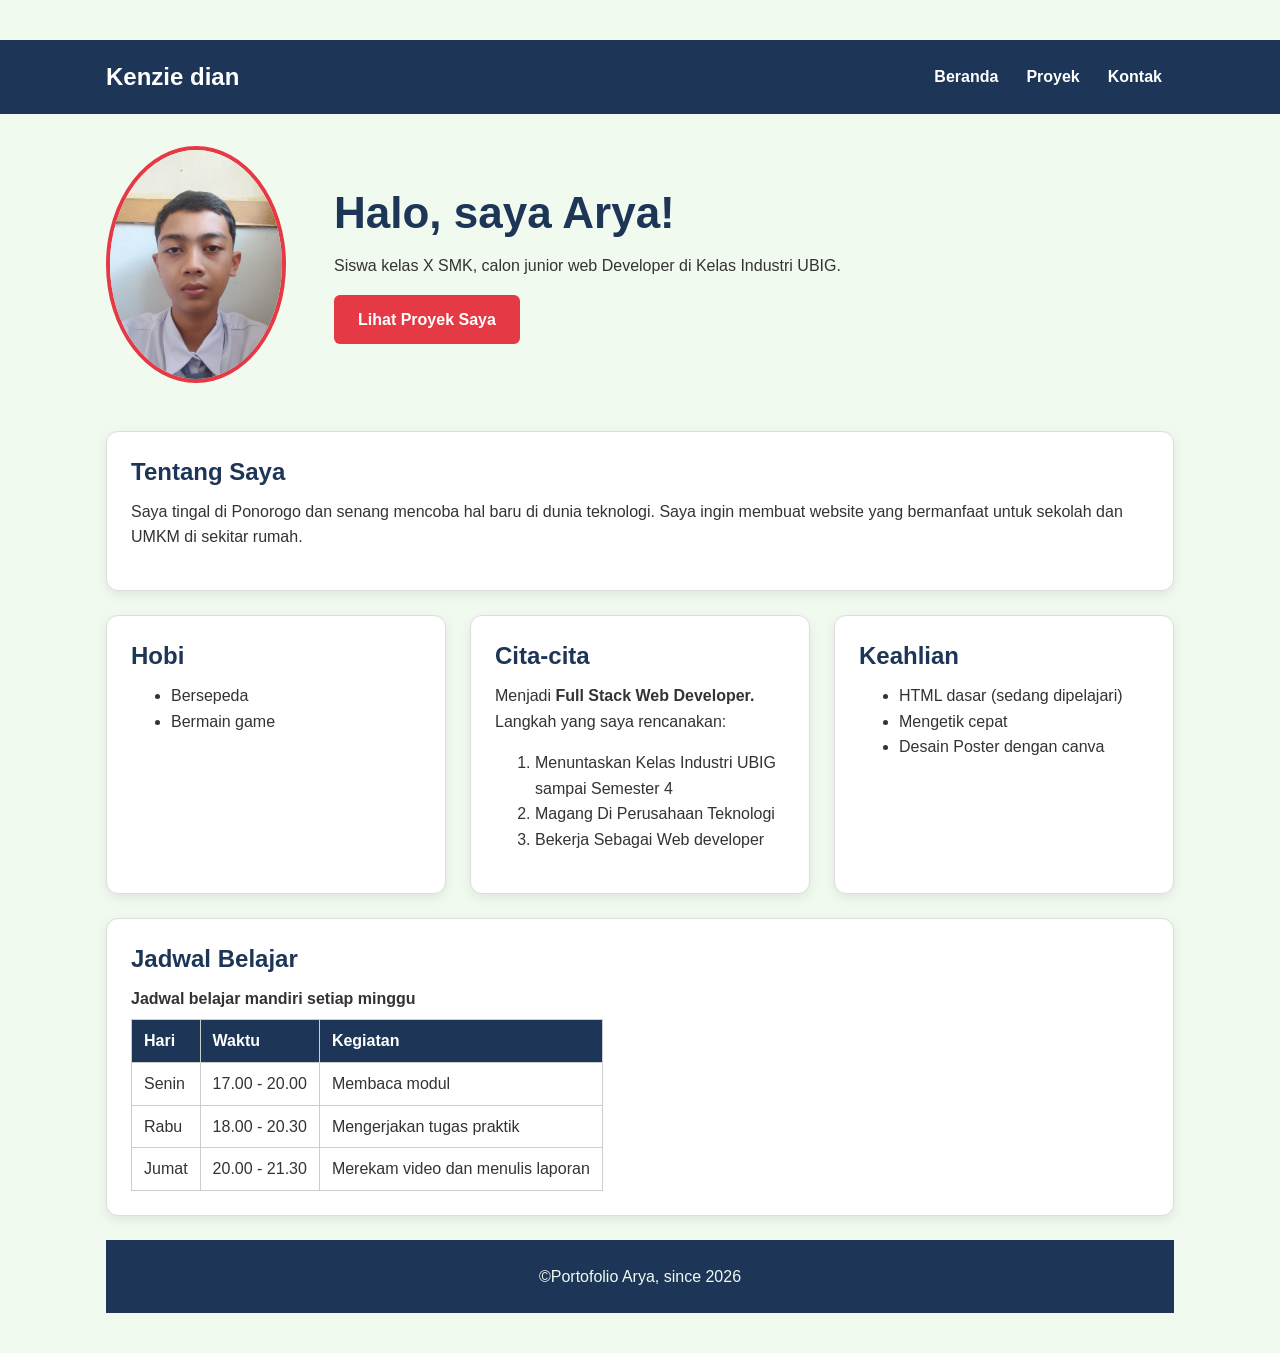
==== index.html @ 17a47b2e "feat: portofolio v1" ====
<!doctype html>
<html lang="en">
  <head>
    <meta charset="UTF-8" />
    <meta name="viewport" content="width=device-width, initial-scale=1.0" />
    <title>Beranda</title>
    <link rel="stylesheet" href="css/style.css">
  </head>
  <body>
    <main>
    <header>
      <div class="container navbar">
      <h1>Kenzie dian</h1>
        <nav>
          <ul>
            <li><a href="index.html">Beranda</a></li>
            <li><a href="proyek.html">Proyek</a></li>
            <li><a href="kontak.html">Kontak</a></li>
          </ul>
        </nav>
      </div>
    </header>
    <div class="container">
      <section class="hero">
      <img src="img/foto.jpg" alt="Foto Profil Kenzie Dian"
      width="180" />
      <div>
        <h2>Halo, saya Arya!</h2>
        <p>Siswa kelas X SMK, calon junior web Developer di Kelas 
          Industri UBIG.</p>
        <a href="proyek.html" class="tombol">Lihat Proyek Saya</a>
      </div>
    </section>
    <section class="kartu">
      <h2>Tentang Saya</h2>
      <p>
        Saya tingal di Ponorogo dan senang mencoba hal baru di dunia teknologi.
        Saya ingin membuat website yang bermanfaat untuk sekolah dan UMKM di
        sekitar rumah.
      </p>
    </section>
  <div class="daftar-kartu">
  <section class="kartu">
    <h2>Hobi</h2>
    <ul>
      <li>Bersepeda</li>
      <li>Bermain game</li>
    </ul>
  </section>

  <section class="kartu">
    <h2>Cita-cita</h2>
    <p>
      Menjadi <strong>Full Stack Web Developer.</strong> Langkah yang saya
      rencanakan:
    </p>
    <ol type="1">
      <li>Menuntaskan Kelas Industri UBIG sampai Semester 4</li>
      <li>Magang Di Perusahaan Teknologi</li>
      <li>Bekerja Sebagai Web developer</li>
    </ol>
  </section>
  <section class="kartu">
    <h2>Keahlian</h2>
    <ul>
      <li>HTML dasar (sedang dipelajari)</li>
      <li>Mengetik cepat</li>
      <li>Desain Poster dengan canva</li>
    </ul>
  </section>
  </div>
    <section class="kartu">
      <h2>Jadwal Belajar</h2>
      <table>
        <caption>
          Jadwal belajar mandiri setiap minggu
        </caption>
        <thead>
          <tr>
            <th>Hari</th>
            <th>Waktu</th>
            <th>Kegiatan</th>
          </tr>
        </thead>
        <tbody>
          <tr>
            <td>Senin</td>
            <td>17.00 - 20.00</td>
            <td>Membaca modul</td>
          </tr>
          <tr>
            <td>Rabu</td>
            <td>18.00 - 20.30</td>
            <td>Mengerjakan tugas praktik</td>
          </tr>
          <tr>
            <td>Jumat</td>
            <td>20.00 - 21.30</td>
            <td>Merekam video dan menulis laporan</td>
          </tr>
        </tbody>
      </table>
    </section>
  <footer>
    &copy;Portofolio Arya, since 2026
  </footer>
    </div>
    </div>
    </main>
  </body>
</html>
---- css/style.css ----
/* Gaya portofolio Andi Pratama   
Palet: #1D3557 (utama), #E63946 (aksen), #F1FAEE (latar)   
Huruf: Poppins (judul), Inter (isi)   
Tata letak: mobile first, titik ubah 768px (tablet) dan 1024px (laptop) */

/* 1. Reset dan box model */
* {
  box-sizing: border-box;
  margin: 0;
}
.kartu img {
  max-width: 100%;
  height: auto;
}

/* 2. Warna dan huruf dasar */
body {
  font-family: "Inter", Arial, sans-serif;
  font-size: 1rem;
  line-height: 1.6;
  color: #333333;
  background-color: #f1faee;
}

h1,
h2,
h3 {
  font-family: "Poppins", Arial, sans-serif;
  color: #1d3557;
  line-height: 1.3;
}

h2 {
  margin-bottom: 0.75rem;
}

p,
ul,
ol {
  margin-bottom: 1rem;
}

a {
  color: #e63946;
}

/* 3. Wadah, header, dan menu */
.container {
  max-width: 1100px;
  margin: 0 auto;
  padding: 0 1rem;
}

header {
  background-color: #1d3557;
  color: #ffffff;
  padding: 1rem 0;
}

header h1 {
  color: #ffffff;
  font-size: 1.5rem;
}
.navbar {
  display: flex;
  flex-wrap: wrap;
  justify-content: space-between;
  align-items: center;
  gap: 0.5rem;
}
nav ul {
  display: flex;
  gap: 0.25rem;
  padding: 0;
  margin: 0;
  list-style: none;
}
nav a {
  display: inline-block;
  padding: 0.5rem 0.75rem;
  border-radius: 6px;
  color: #ffffff;
  font-weight: 600;
  text-decoration: none;
}

/* 4. Isi utama dan kartu */
main {
  padding: 1.5rem 0;
}
.hero {
  display: flex;
  flex-direction: column;
  align-items: center;
  gap: 1.5rem;
  padding: 1rem 0 2rem;
  text-align: center;
}
.hero img {
  border: 4px solid #e63946;
  border-radius: 50%;
}
.hero h2 {
  font-size: 2rem;
}
.tombol {
  display: inline-block;
  padding: 0.75rem 1.5rem;
  border-radius: 6px;
  background-color: #e63946;
  color: #ffffff;
  font-weight: 600;
  text-decoration: none;
}

.kartu {
  background-color: #ffffff;
  padding: 1rem;
  margin-bottom: 1.5rem;
  border: 1px solid #dddddd;
  border-radius: 12px;
  box-shadow: 0 4px 12px rgba(0, 0, 0, 0.08);
}
.daftar-kartu {
  display: flex;
  flex-wrap: wrap;
  gap: 1.5rem;
  margin-bottom: 1.5rem;
}
.daftar-kartu .kartu {
  flex: 1 1 280px;
  margin-bottom: 0;
}
article img {
  border-radius: 8px;
  border: 1px solid #dddddd;
}

/* 5. Tabel */
table {
  border-collapse: collapse;
}

caption {
  font-weight: 600;
  text-align: left;
  margin-bottom: 0.5rem;
}

th,
td {
  border: 1px solid #cccccc;
  padding: 0.5rem 0.75rem;
  text-align: left;
}

th {
  background-color: #1d3557;
  color: #ffffff;
}

/* 6. Form */
label {
  font-weight: 600;
}

input,
select,
textarea {
  width: 100%;
  max-width: 22rem;
  padding: 0.6rem;
  margin-top: 0.25rem;
  border: 1px solid #cccccc;
  border-radius: 6px;
  font-family: inherit;
  font-size: 1rem;
}

button {
  padding: 0.75rem 1.5rem;
  border: none;
  border-radius: 6px;
  background-color: #e63946;
  color: #ffffff;
  font-family: inherit;
  font-size: 1rem;
  font-weight: 600;
  cursor: pointer;
}

/* 7. Footer */
footer {
  background-color: #1d3557;
  color: #f1faee;
  text-align: center;
  padding: 1.5rem;
}

footer p {
  margin-bottom: 0.25rem;
}

footer a {
  color: #ffffff;
}

/* 8. Tablet: lebar layar 768px ke atas */
@media (min-width: 768px) {
  .hero {
    flex-direction: row;
    padding: 2rem 0 3rem;
    text-align: left;
  }
  .kartu {
    padding: 1.5rem;
  }
}

/* 9. Laptop: lebar layar 1024px ke atas */
@media (min-width: 1024px) {
  main {
    padding: 2.5rem 0;
  }
  .hero {
    gap: 3rem;
  }
  .hero h2 {
    font-size: 2.75rem;
  }
}
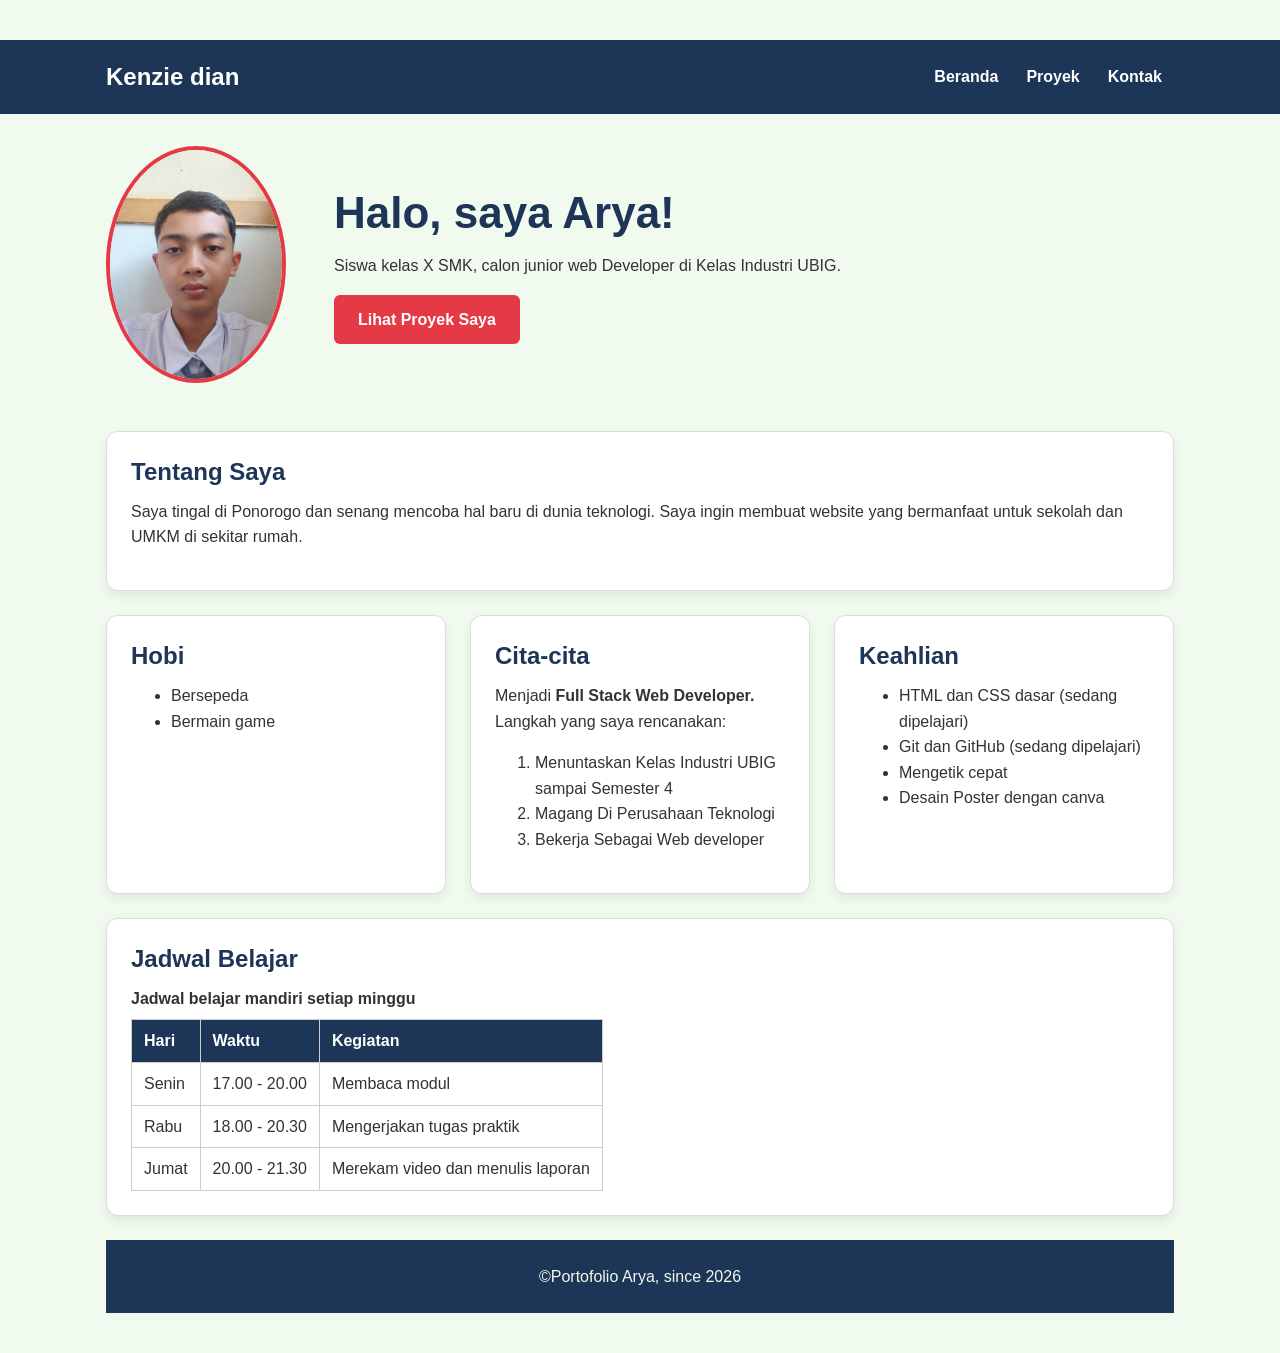
==== commit 0fde83fb: "feat: tambah keahlian Git dan GitHub" ====
--- a/index.html
+++ b/index.html
@@ -63,7 +63,8 @@
   <section class="kartu">
     <h2>Keahlian</h2>
     <ul>
-      <li>HTML dasar (sedang dipelajari)</li>
+      <li>HTML dan CSS dasar (sedang dipelajari)</li>
+      <li>Git dan GitHub (sedang dipelajari)</li>
       <li>Mengetik cepat</li>
       <li>Desain Poster dengan canva</li>
     </ul>
